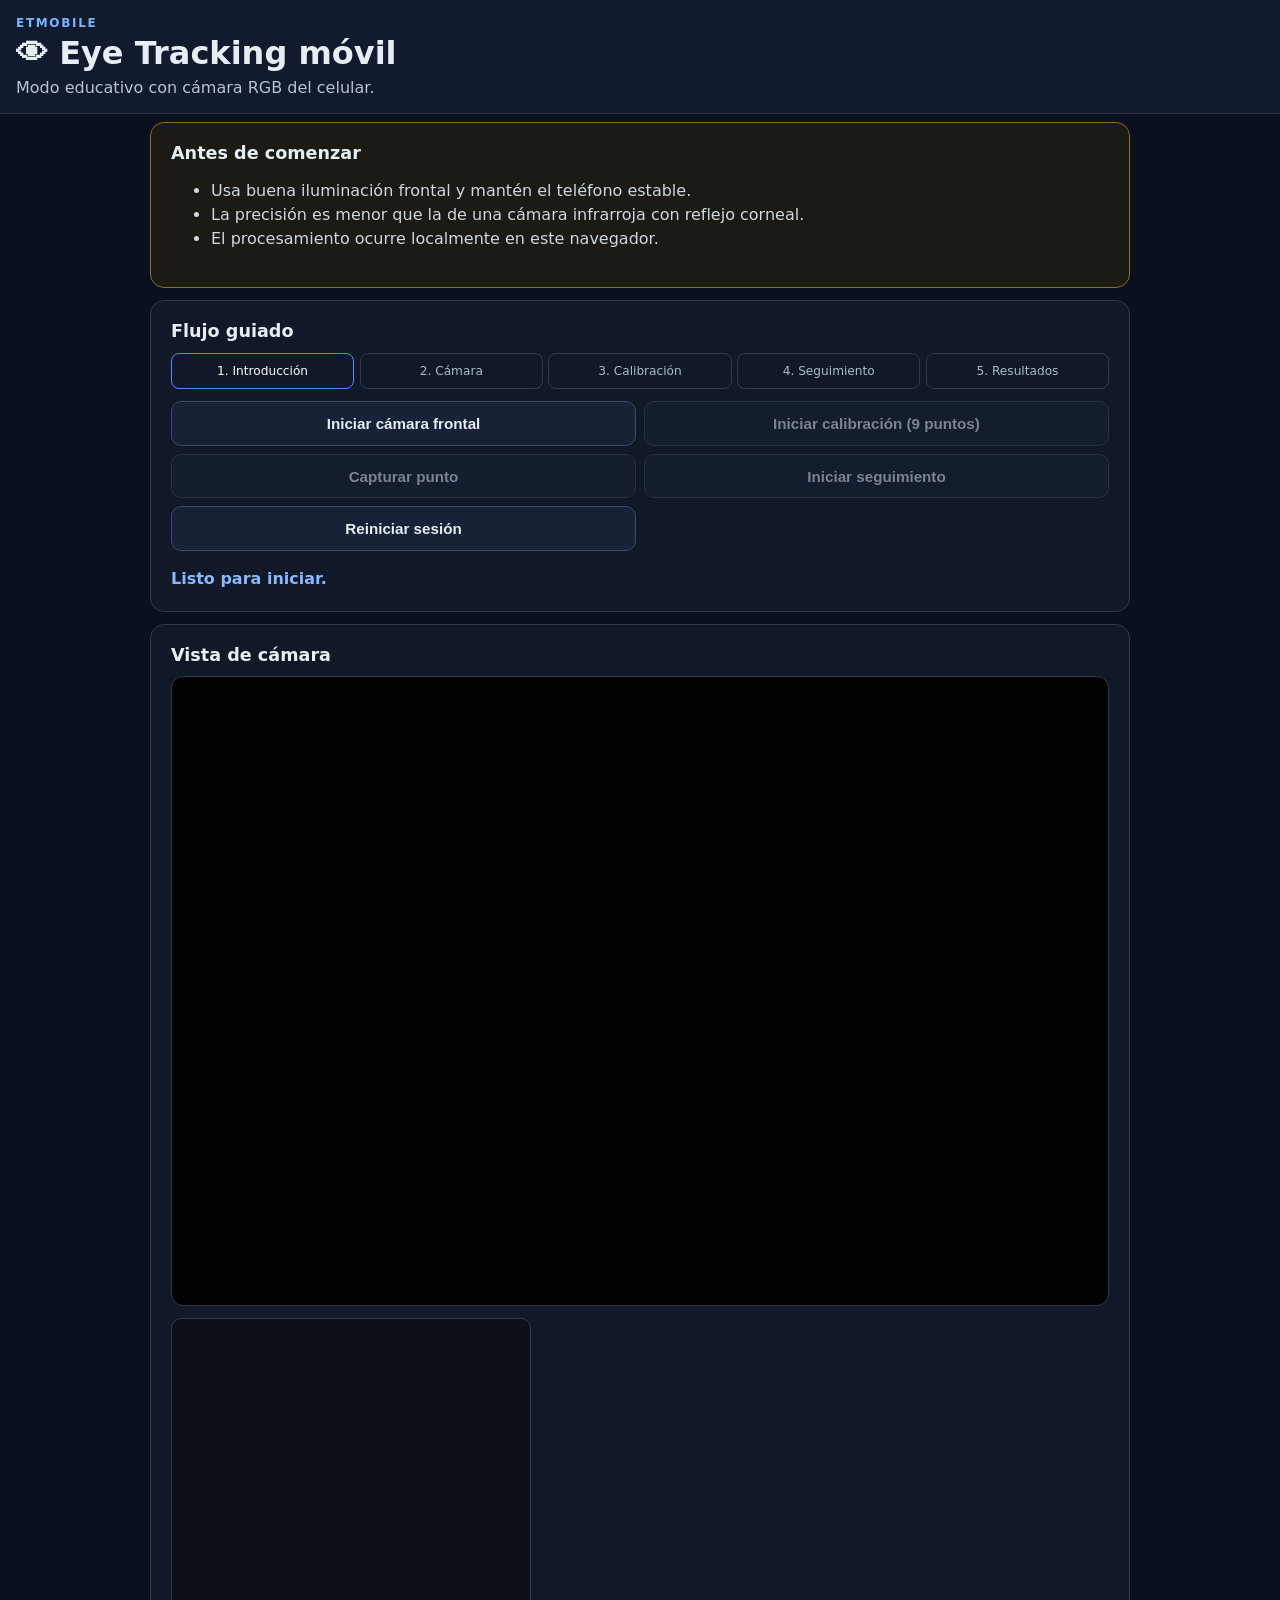
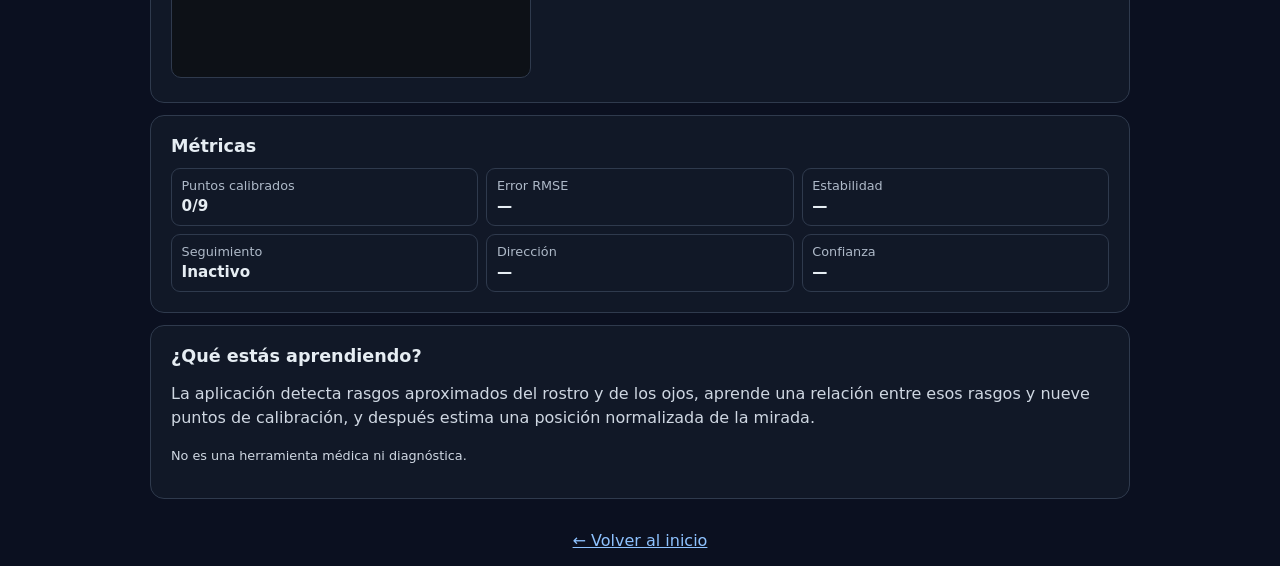
==== mobile_eye_tracking.html @ d21ad7f2 "Populate ETmobile with responsive mobile-first GitHub Pages site." ====
<!doctype html>
<html lang="es">
<head><meta charset="utf-8"><meta name="viewport" content="width=device-width, initial-scale=1, viewport-fit=cover"><meta name="theme-color" content="#0b1020"><title>ETmobile · Modo móvil</title><link rel="stylesheet" href="mobile_eye_tracking.css"></head>
<body>
<header><p class="eyebrow">ETmobile</p><h1>👁 Eye Tracking móvil</h1><p>Modo educativo con cámara RGB del celular.</p></header>
<main>
<section class="card warning"><h2>Antes de comenzar</h2><ul><li>Usa buena iluminación frontal y mantén el teléfono estable.</li><li>La precisión es menor que la de una cámara infrarroja con reflejo corneal.</li><li>El procesamiento ocurre localmente en este navegador.</li></ul></section>
<section class="card"><h2>Flujo guiado</h2><ol id="stage-list"><li data-stage="intro" class="active">1. Introducción</li><li data-stage="camera">2. Cámara</li><li data-stage="calibration">3. Calibración</li><li data-stage="tracking">4. Seguimiento</li><li data-stage="results">5. Resultados</li></ol><div class="actions"><button id="btn-start-camera">Iniciar cámara frontal</button><button id="btn-start-calibration" disabled>Iniciar calibración (9 puntos)</button><button id="btn-capture" disabled>Capturar punto</button><button id="btn-start-tracking" disabled>Iniciar seguimiento</button><button id="btn-reset">Reiniciar sesión</button></div><p id="status" class="status">Listo para iniciar.</p></section>
<section class="card viewer"><h2>Vista de cámara</h2><div class="video-wrap"><video id="video" autoplay playsinline muted></video><canvas id="overlay"></canvas><div id="target" class="target hidden"></div></div><canvas id="plot" width="360" height="360"></canvas></section>
<section class="card metrics"><h2>Métricas</h2><div class="metrics-grid"><div><span>Puntos calibrados</span><strong id="m-cal-points">0/9</strong></div><div><span>Error RMSE</span><strong id="m-rmse">—</strong></div><div><span>Estabilidad</span><strong id="m-stability">—</strong></div><div><span>Seguimiento</span><strong id="m-tracking">Inactivo</strong></div><div><span>Dirección</span><strong id="m-direction">—</strong></div><div><span>Confianza</span><strong id="m-confidence">—</strong></div></div></section>
<section class="card"><h2>¿Qué estás aprendiendo?</h2><p>La aplicación detecta rasgos aproximados del rostro y de los ojos, aprende una relación entre esos rasgos y nueve puntos de calibración, y después estima una posición normalizada de la mirada.</p><p class="small">No es una herramienta médica ni diagnóstica.</p></section>
</main><footer><a href="index.html">← Volver al inicio</a></footer><script src="mobile_eye_tracking.js"></script>
</body></html>
---- mobile_eye_tracking.css ----
* { box-sizing: border-box; }
:root { color-scheme: dark; font-family: system-ui, -apple-system, BlinkMacSystemFont, "Segoe UI", sans-serif; }
body { margin: 0; min-height: 100vh; background: #0b1020; color: #e6edf3; }
header { padding: 1rem; background: #121a2d; border-bottom: 1px solid #293448; } header h1 { margin: .25rem 0 .4rem; font-size: clamp(1.35rem, 6vw, 2rem); } header p { margin: 0; color: #b7c3d4; }
.eyebrow { color: #76b5ff !important; font-size: .75rem; font-weight: 800; letter-spacing: .14em; text-transform: uppercase; }
main { width: min(100% - 1rem, 980px); margin: auto; padding: .5rem 0 1rem; display: grid; gap: .75rem; }
.card { background: #111827; border: 1px solid #2f3a4d; border-radius: 14px; padding: clamp(.85rem, 3vw, 1.25rem); } .card h2 { margin: 0 0 .7rem; font-size: 1.1rem; } .card p, .card li { color: #cfd7e2; line-height: 1.5; } .warning { border-color: #8a6f1e; background: #1b1a14; }
#stage-list { list-style: none; padding: 0; margin: 0 0 .75rem; display: grid; grid-template-columns: repeat(5, 1fr); gap: .35rem; } #stage-list li { padding: .5rem .25rem; border: 1px solid #2f3a4d; border-radius: 8px; color: #aeb9c8; font-size: .76rem; text-align: center; } #stage-list li.active { border-color: #4f8cff; color: #fff; } #stage-list li.done { border-color: #2f8f4a; color: #92e1ac; }
.actions { display: grid; grid-template-columns: repeat(2, 1fr); gap: .5rem; } button { min-height: 2.8rem; border: 1px solid #3b4b64; border-radius: 10px; background: #182236; color: #e6edf3; padding: .65rem; font-size: .95rem; font-weight: 650; } button:disabled { opacity: .5; } .status { margin-bottom: 0; color: #89b9ff !important; font-weight: 700; }
.video-wrap { position: relative; width: 100%; max-height: 70vh; aspect-ratio: 3 / 4; overflow: hidden; border: 1px solid #2f3a4d; border-radius: 12px; background: #000; } video, #overlay { position: absolute; inset: 0; width: 100%; height: 100%; object-fit: cover; } #plot { width: min(100%, 360px); height: auto; margin-top: .75rem; border: 1px solid #2f3a4d; border-radius: 10px; background: #0d1117; }
.target { position: absolute; width: 32px; height: 32px; border: 2px solid white; border-radius: 50%; background: rgba(95,168,255,.35); transform: translate(-50%, -50%); z-index: 5; } .hidden { display: none; }
.metrics-grid { display: grid; grid-template-columns: repeat(3, 1fr); gap: .5rem; } .metrics-grid div { display: flex; flex-direction: column; gap: .25rem; padding: .6rem; border: 1px solid #2f3a4d; border-radius: 9px; } .metrics-grid span, .small { color: #aeb9c8; font-size: .8rem; } .metrics-grid strong { font-size: .95rem; }
footer { padding: 1rem; text-align: center; color: #aeb9c8; } a { color: #8ec2ff; }
@media (max-width: 560px) { #stage-list { grid-template-columns: 1fr; } #stage-list li { text-align: left; padding: .55rem .7rem; }.actions, .metrics-grid { grid-template-columns: 1fr 1fr; } }
@media (max-width: 380px) { .actions, .metrics-grid { grid-template-columns: 1fr; } }
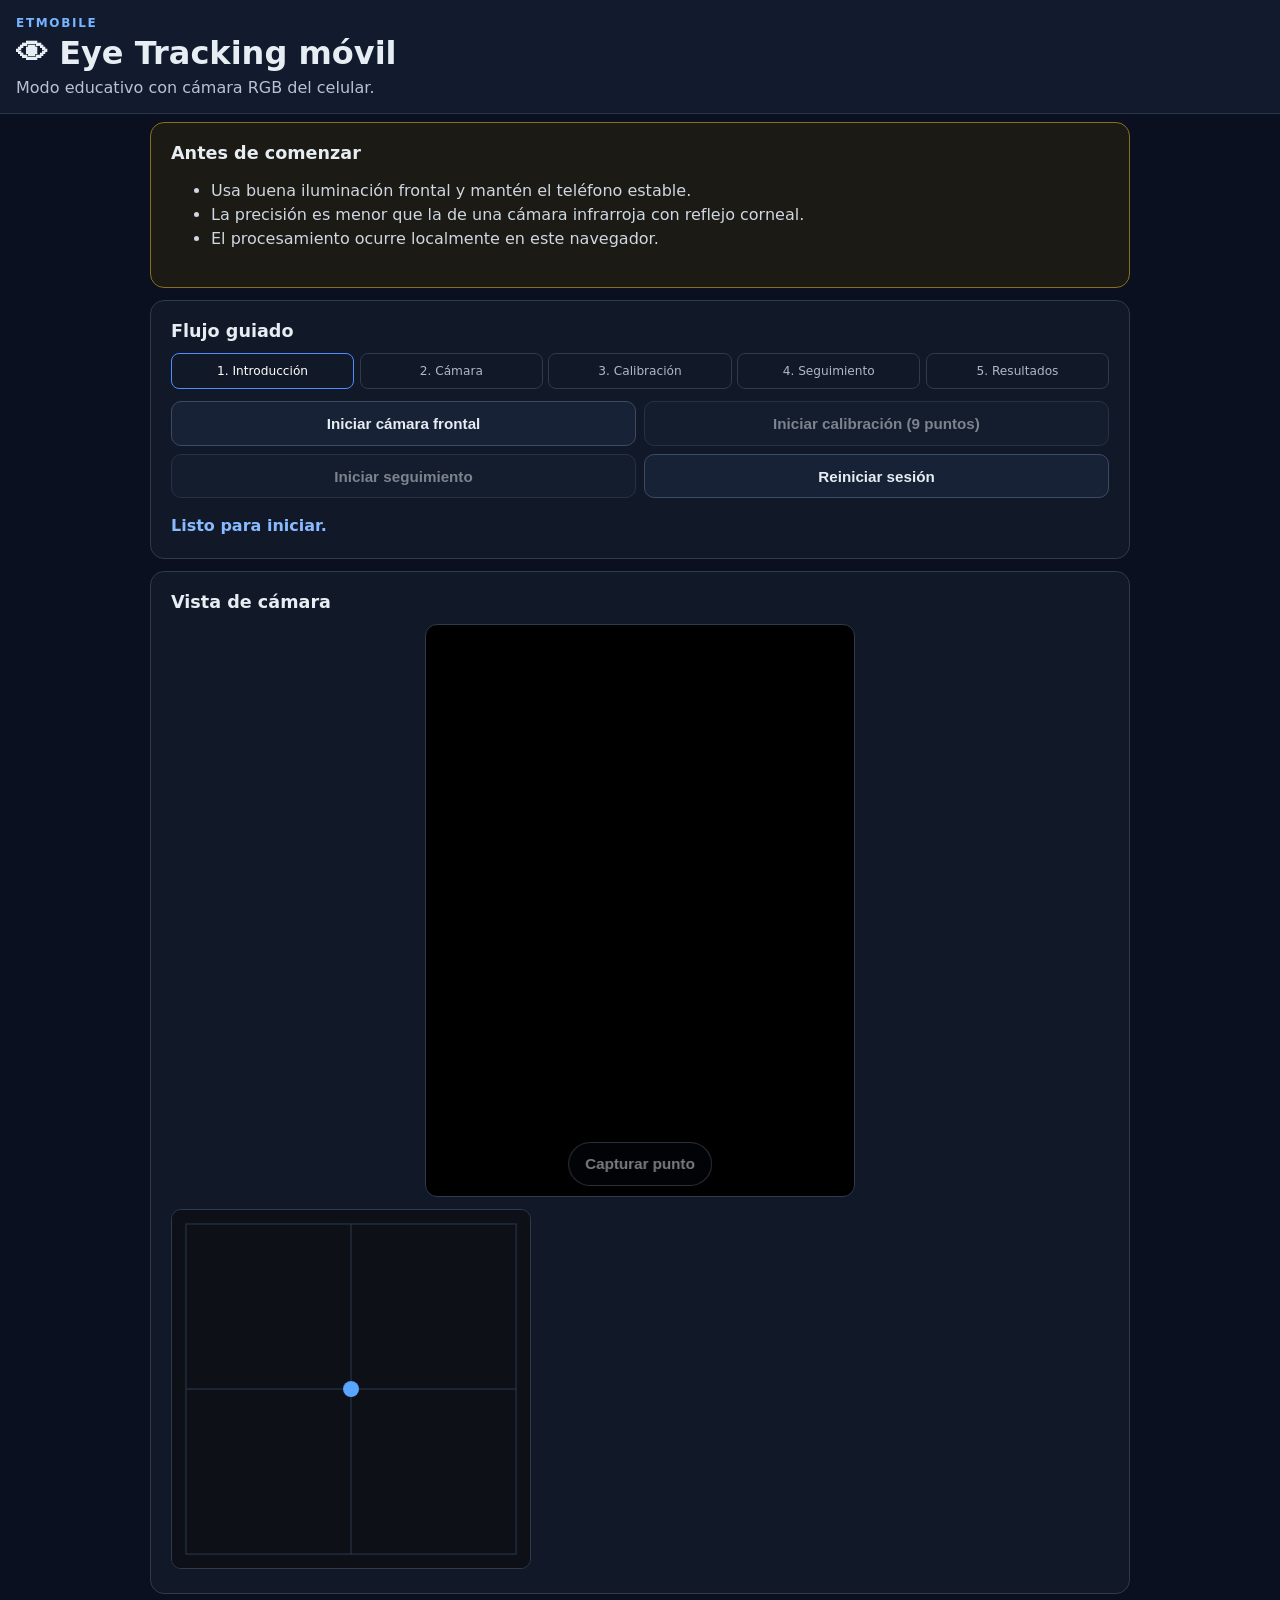
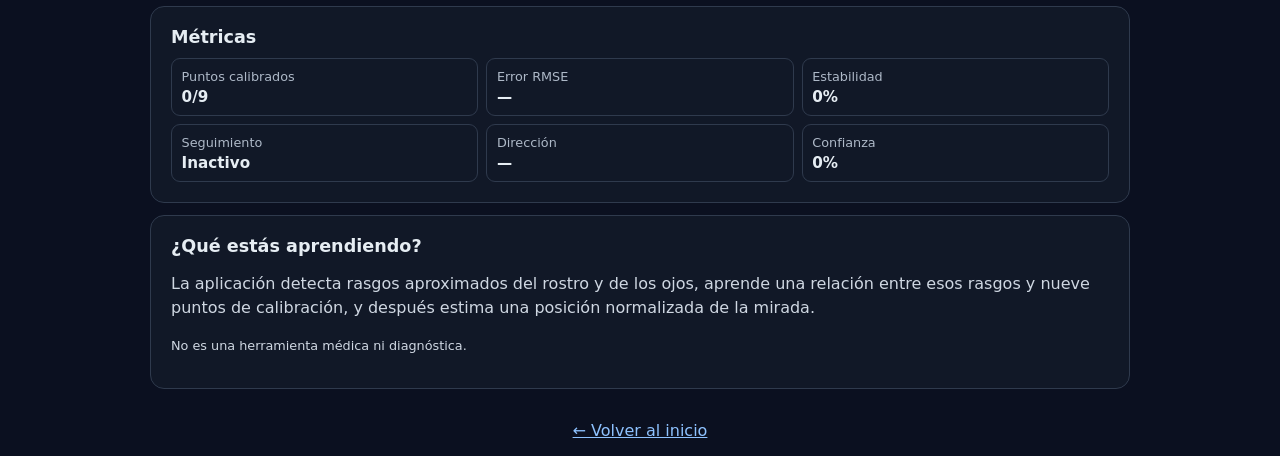
==== commit 02d2f374: "Apply remaining changes Co-authored-by: MoisheFire2025 <207051791+MoisheFire2025@users.noreply.githu" ====
--- a/mobile_eye_tracking.html
+++ b/mobile_eye_tracking.html
@@ -5,8 +5,8 @@
 <header><p class="eyebrow">ETmobile</p><h1>👁 Eye Tracking móvil</h1><p>Modo educativo con cámara RGB del celular.</p></header>
 <main>
 <section class="card warning"><h2>Antes de comenzar</h2><ul><li>Usa buena iluminación frontal y mantén el teléfono estable.</li><li>La precisión es menor que la de una cámara infrarroja con reflejo corneal.</li><li>El procesamiento ocurre localmente en este navegador.</li></ul></section>
-<section class="card"><h2>Flujo guiado</h2><ol id="stage-list"><li data-stage="intro" class="active">1. Introducción</li><li data-stage="camera">2. Cámara</li><li data-stage="calibration">3. Calibración</li><li data-stage="tracking">4. Seguimiento</li><li data-stage="results">5. Resultados</li></ol><div class="actions"><button id="btn-start-camera">Iniciar cámara frontal</button><button id="btn-start-calibration" disabled>Iniciar calibración (9 puntos)</button><button id="btn-capture" disabled>Capturar punto</button><button id="btn-start-tracking" disabled>Iniciar seguimiento</button><button id="btn-reset">Reiniciar sesión</button></div><p id="status" class="status">Listo para iniciar.</p></section>
-<section class="card viewer"><h2>Vista de cámara</h2><div class="video-wrap"><video id="video" autoplay playsinline muted></video><canvas id="overlay"></canvas><div id="target" class="target hidden"></div></div><canvas id="plot" width="360" height="360"></canvas></section>
+<section class="card"><h2>Flujo guiado</h2><ol id="stage-list"><li data-stage="intro" class="active">1. Introducción</li><li data-stage="camera">2. Cámara</li><li data-stage="calibration">3. Calibración</li><li data-stage="tracking">4. Seguimiento</li><li data-stage="results">5. Resultados</li></ol><div class="actions"><button id="btn-start-camera">Iniciar cámara frontal</button><button id="btn-start-calibration" disabled>Iniciar calibración (9 puntos)</button><button id="btn-start-tracking" disabled>Iniciar seguimiento</button><button id="btn-reset">Reiniciar sesión</button></div><p id="status" class="status">Listo para iniciar.</p></section>
+<section class="card viewer"><h2>Vista de cámara</h2><div class="video-wrap"><video id="video" autoplay playsinline muted></video><canvas id="overlay"></canvas><div id="target" class="target hidden"></div><button id="btn-capture" class="capture-overlay-btn" disabled>Capturar punto</button></div><canvas id="plot" width="360" height="360"></canvas></section>
 <section class="card metrics"><h2>Métricas</h2><div class="metrics-grid"><div><span>Puntos calibrados</span><strong id="m-cal-points">0/9</strong></div><div><span>Error RMSE</span><strong id="m-rmse">—</strong></div><div><span>Estabilidad</span><strong id="m-stability">—</strong></div><div><span>Seguimiento</span><strong id="m-tracking">Inactivo</strong></div><div><span>Dirección</span><strong id="m-direction">—</strong></div><div><span>Confianza</span><strong id="m-confidence">—</strong></div></div></section>
 <section class="card"><h2>¿Qué estás aprendiendo?</h2><p>La aplicación detecta rasgos aproximados del rostro y de los ojos, aprende una relación entre esos rasgos y nueve puntos de calibración, y después estima una posición normalizada de la mirada.</p><p class="small">No es una herramienta médica ni diagnóstica.</p></section>
 </main><footer><a href="index.html">← Volver al inicio</a></footer><script src="mobile_eye_tracking.js"></script>
--- a/mobile_eye_tracking.css
+++ b/mobile_eye_tracking.css
@@ -7,8 +7,8 @@
 .card { background: #111827; border: 1px solid #2f3a4d; border-radius: 14px; padding: clamp(.85rem, 3vw, 1.25rem); } .card h2 { margin: 0 0 .7rem; font-size: 1.1rem; } .card p, .card li { color: #cfd7e2; line-height: 1.5; } .warning { border-color: #8a6f1e; background: #1b1a14; }
 #stage-list { list-style: none; padding: 0; margin: 0 0 .75rem; display: grid; grid-template-columns: repeat(5, 1fr); gap: .35rem; } #stage-list li { padding: .5rem .25rem; border: 1px solid #2f3a4d; border-radius: 8px; color: #aeb9c8; font-size: .76rem; text-align: center; } #stage-list li.active { border-color: #4f8cff; color: #fff; } #stage-list li.done { border-color: #2f8f4a; color: #92e1ac; }
 .actions { display: grid; grid-template-columns: repeat(2, 1fr); gap: .5rem; } button { min-height: 2.8rem; border: 1px solid #3b4b64; border-radius: 10px; background: #182236; color: #e6edf3; padding: .65rem; font-size: .95rem; font-weight: 650; } button:disabled { opacity: .5; } .status { margin-bottom: 0; color: #89b9ff !important; font-weight: 700; }
-.video-wrap { position: relative; width: 100%; max-height: 70vh; aspect-ratio: 3 / 4; overflow: hidden; border: 1px solid #2f3a4d; border-radius: 12px; background: #000; } video, #overlay { position: absolute; inset: 0; width: 100%; height: 100%; object-fit: cover; } #plot { width: min(100%, 360px); height: auto; margin-top: .75rem; border: 1px solid #2f3a4d; border-radius: 10px; background: #0d1117; }
-.target { position: absolute; width: 32px; height: 32px; border: 2px solid white; border-radius: 50%; background: rgba(95,168,255,.35); transform: translate(-50%, -50%); z-index: 5; } .hidden { display: none; }
+.video-wrap { position: relative; width: min(100%, 430px); margin: 0 auto; max-height: 70vh; min-height: 260px; aspect-ratio: 3 / 4; overflow: hidden; border: 1px solid #2f3a4d; border-radius: 12px; background: #000; contain: layout paint; } .video-wrap.is-calibrating { height: var(--locked-video-height, auto); } video, #overlay { position: absolute; inset: 0; width: 100%; height: 100%; object-fit: cover; } #plot { width: min(100%, 360px); height: auto; margin-top: .75rem; border: 1px solid #2f3a4d; border-radius: 10px; background: #0d1117; }
+.target { position: absolute; width: 32px; height: 32px; border: 2px solid white; border-radius: 50%; background: rgba(95,168,255,.35); transform: translate(-50%, -50%); z-index: 5; } .target::before, .target::after { content: ''; position: absolute; left: 50%; top: 50%; background: #fff; transform: translate(-50%, -50%); } .target::before { width: 14px; height: 2px; } .target::after { width: 2px; height: 14px; } .capture-overlay-btn { position: absolute; left: 50%; bottom: max(.65rem, env(safe-area-inset-bottom)); transform: translateX(-50%); min-height: 2.75rem; padding: .7rem 1rem; border: 1px solid rgba(205, 224, 255, .8); border-radius: 999px; background: rgba(8, 17, 34, .62); backdrop-filter: blur(3px); color: #f3f8ff; z-index: 8; touch-action: manipulation; } .capture-overlay-btn.is-shift-left { left: .75rem; right: auto; transform: none; } .capture-overlay-btn.is-shift-right { left: auto; right: .75rem; transform: none; } .capture-overlay-btn:disabled { background: rgba(8, 17, 34, .45); border-color: rgba(171, 186, 211, .5); } .hidden { display: none; }
 .metrics-grid { display: grid; grid-template-columns: repeat(3, 1fr); gap: .5rem; } .metrics-grid div { display: flex; flex-direction: column; gap: .25rem; padding: .6rem; border: 1px solid #2f3a4d; border-radius: 9px; } .metrics-grid span, .small { color: #aeb9c8; font-size: .8rem; } .metrics-grid strong { font-size: .95rem; }
 footer { padding: 1rem; text-align: center; color: #aeb9c8; } a { color: #8ec2ff; }
 @media (max-width: 560px) { #stage-list { grid-template-columns: 1fr; } #stage-list li { text-align: left; padding: .55rem .7rem; }.actions, .metrics-grid { grid-template-columns: 1fr 1fr; } }
